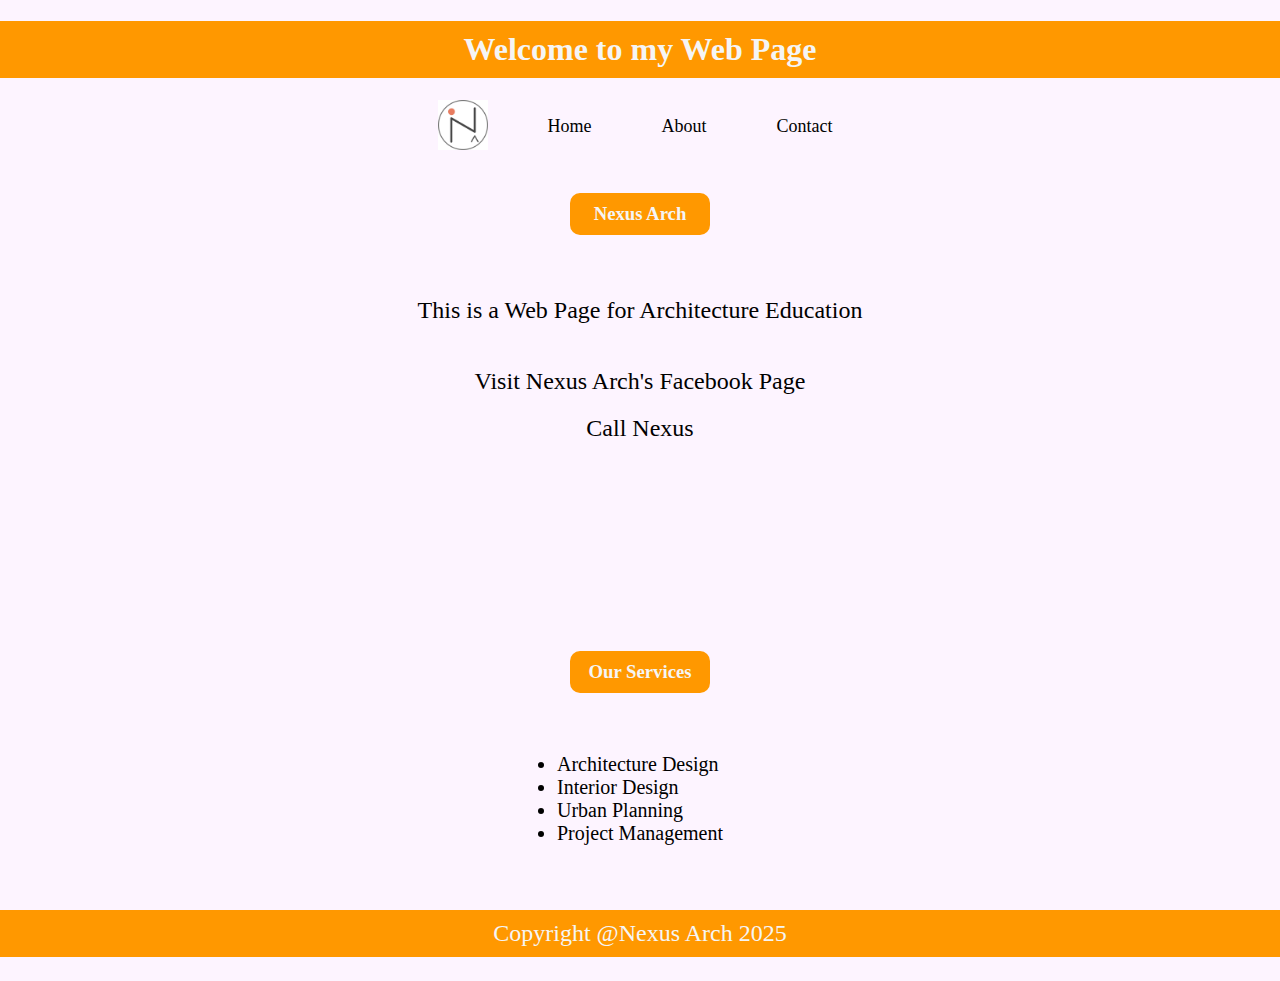
==== index.html @ c1f008e5 "Rename web.html to index.html" ====
<!DOCTYPE html>
<html lang="en">
<head>
    <meta charset="UTF-8">
    <meta name="viewport" content="width=device-width, initial-scale=1.0">
    <title>Nexus Arch's Webpage</title>
    <link rel="stylesheet" href="style.css">
</head>
<body>
    <header>
        <h1 class="header">Welcome to my Web Page</h1>
        <nav class="nav-link">
            <a href="index.html" target="_blank"><img width="50" height="50" src="img/nexus-logo.jpg" alt="Nexus's logo"></a>
            <a class="link-page" href="home.html">Home</a>
            <a class="link-page" href="about.html">About</a>
            <a class="link-page" href="contact.html">Contact</a>
        </nav>
    </header>
    <main>
        <section class="section">
            <h3>Nexus Arch</h3>
            <p>This is a Web Page for Architecture Education</p>
            <a class="link" href="https://www.facebook.com/nexusarchrm" target="_blank" rel="noopener noreferrer">Visit Nexus Arch's Facebook Page</a>
            <a class="link" href="tel:012345678">Call Nexus</a>
            <iframe src="https://www.facebook.com/plugins/page.php?href=https%3A%2F%2Fwww.facebook.com%2Fnexusarchrm&tabs&width=340&height=130&small_header=false&adapt_container_width=true&hide_cover=false&show_facepile=false&appId" width="340" height="130" style="border:none;overflow:hidden" scrolling="no" frameborder="0" allowfullscreen="true" allow="autoplay; clipboard-write; encrypted-media; picture-in-picture; web-share"></iframe>
        </section>
        <section class="section">
            <h3>Our Services</h3>
            <ul>
                <li>Architecture Design</li>
                <li>Interior Design</li>
                <li>Urban Planning</li>
                <li>Project Management</li>
            </ul>
        </section>
    </main>
    <footer>
        <p class="footer">Copyright @Nexus Arch 2025</p>
    </footer>
</body>
</html>
---- style.css ----
* {
    background-color: #fdf4ff;
}

body {
    margin: 0;
}

.nav-link {
    display: flex;
    justify-content: center;
    gap: 50px;
    border-radius: 4px;
    cursor: pointer;
    align-items: center;
    justify-items: center;
}

.header {
    background-color: #ff9800;
    color: whitesmoke;
    padding: 10px 0;
    text-align: center;
}

.link-page {
    color: black;
    text-decoration: none;
    padding: 10px 10px;
    border-radius: 4px;
    cursor: pointer;
    font-size: 18px;
}

.link-page:hover {
    background-color: #ff9800;
    color: whitesmoke;
}

.section {
    display: grid;
    justify-content: center;
    align-items: center;
    justify-items: center;
    gap: 20px;
    padding: 20px;
}

h3 {
    background-color: #ff9800;
    color: whitesmoke;
    padding: 10px 10px;
    width: 120px;
    text-align: center;
    border-radius: 10px;
}

h3:hover {
    background-color: #ff9800;
    width: 300px;
}

.link {
    font-size: 24px;
    color: black;
    text-decoration: none;
}

.link:hover {
    color: #ff9800;
    text-decoration: underline;
}

p {
    font-size: 24px;
}

ul {
    list-style-type: inherit;
    padding: 5px;
}

li {
    font-size: 20px;
}

.footer {
    background-color: #ff9800;
    color: whitesmoke;
    padding: 10px 0;
    text-align: center;
}
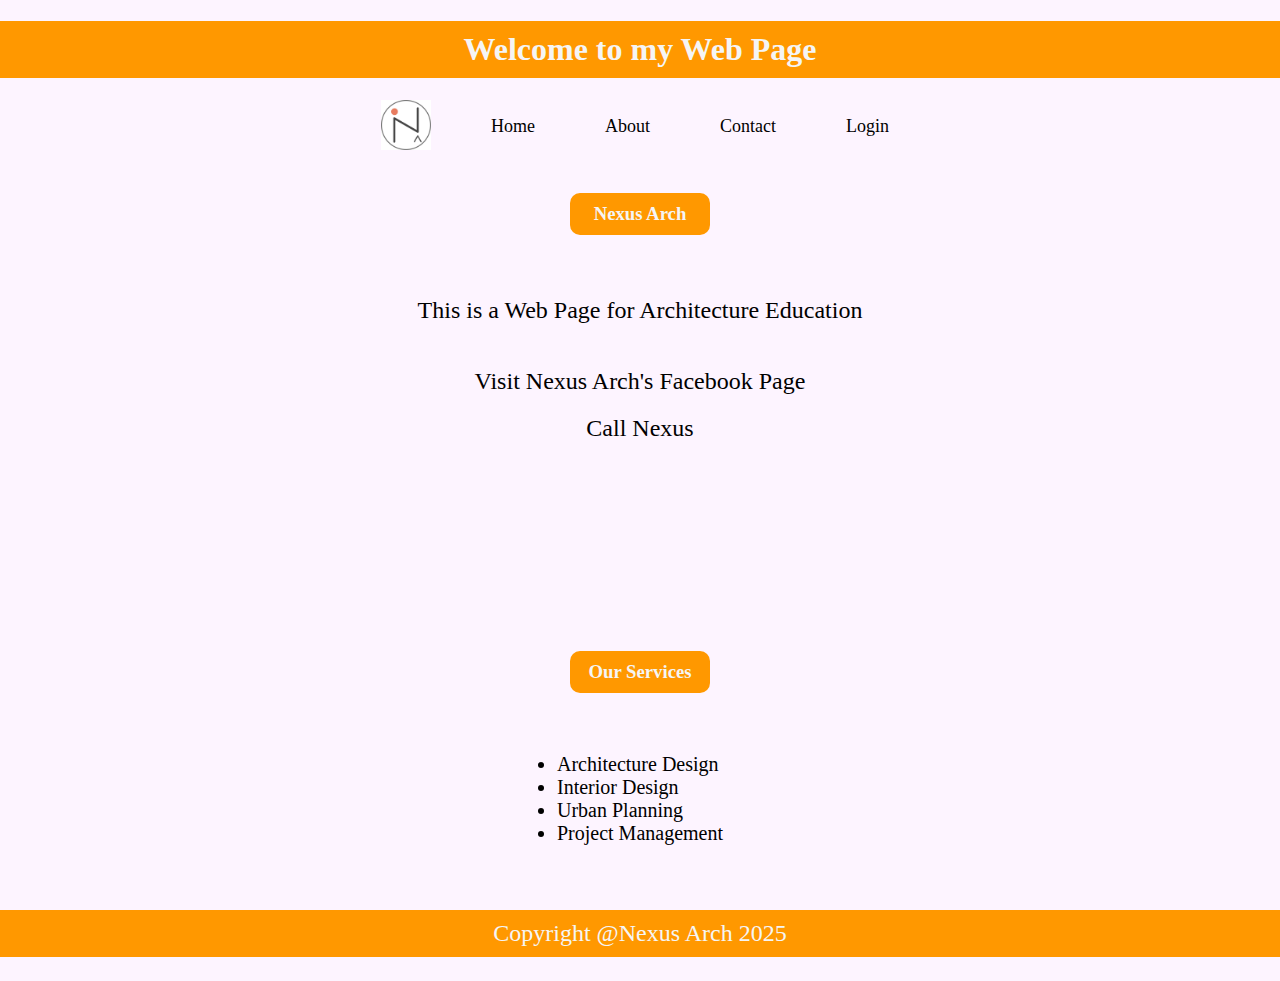
==== commit 9dcd21ff: "Add Login and Signup Function's button" ====
--- a/index.html
+++ b/index.html
@@ -14,6 +14,7 @@
             <a class="link-page" href="home.html">Home</a>
             <a class="link-page" href="about.html">About</a>
             <a class="link-page" href="contact.html">Contact</a>
+            <a class="link-page" href="login.html">Login</a>
         </nav>
     </header>
     <main>
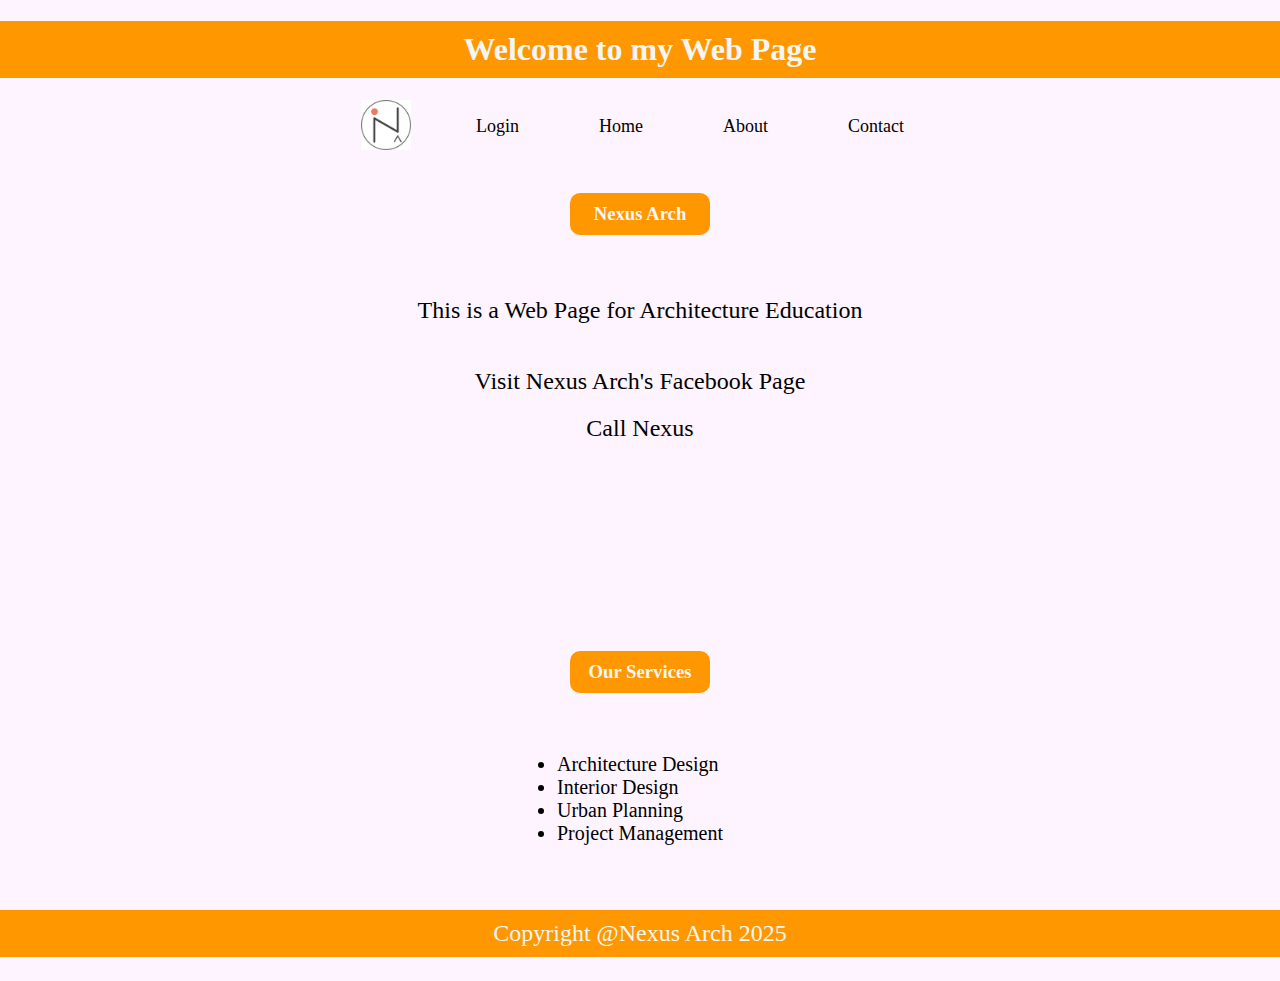
==== commit 75dbc63d: "Move login button to the left side" ====
--- a/index.html
+++ b/index.html
@@ -11,10 +11,10 @@
         <h1 class="header">Welcome to my Web Page</h1>
         <nav class="nav-link">
             <a href="index.html" target="_blank"><img width="50" height="50" src="img/nexus-logo.jpg" alt="Nexus's logo"></a>
+            <a class="link-page" href="login.html">Login</a>
             <a class="link-page" href="home.html">Home</a>
             <a class="link-page" href="about.html">About</a>
             <a class="link-page" href="contact.html">Contact</a>
-            <a class="link-page" href="login.html">Login</a>
         </nav>
     </header>
     <main>
--- a/style.css
+++ b/style.css
@@ -10,10 +10,7 @@
     display: flex;
     justify-content: center;
     gap: 50px;
-    border-radius: 4px;
-    cursor: pointer;
     align-items: center;
-    justify-items: center;
 }
 
 .header {
@@ -26,7 +23,7 @@
 .link-page {
     color: black;
     text-decoration: none;
-    padding: 10px 10px;
+    padding: 15px;
     border-radius: 4px;
     cursor: pointer;
     font-size: 18px;
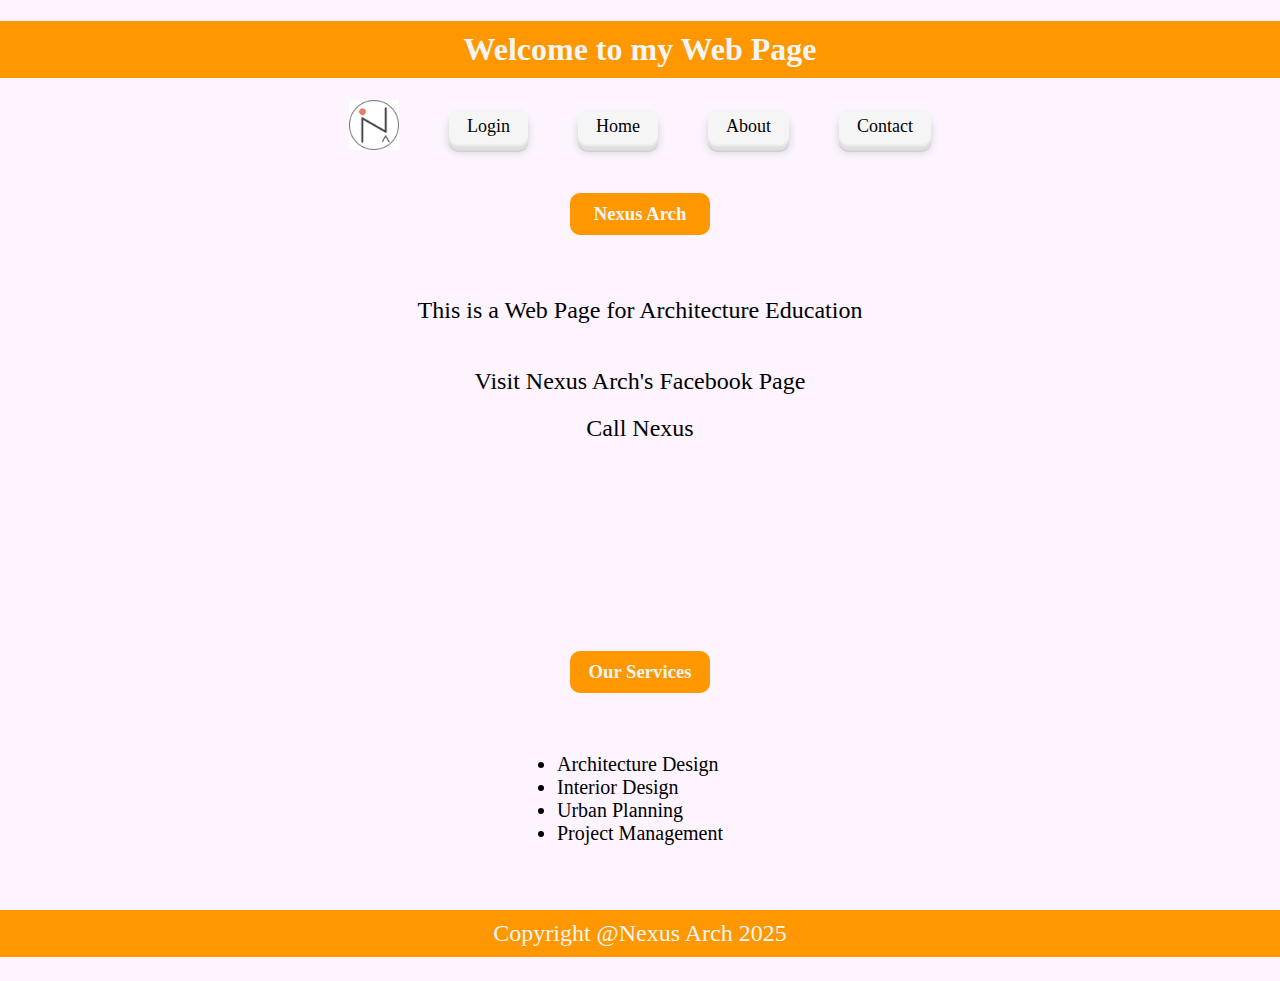
==== commit a69d529d: "Add style to button bar" ====
--- a/index.html
+++ b/index.html
@@ -11,7 +11,7 @@
         <h1 class="header">Welcome to my Web Page</h1>
         <nav class="nav-link">
             <a href="index.html" target="_blank"><img width="50" height="50" src="img/nexus-logo.jpg" alt="Nexus's logo"></a>
-            <a class="link-page" href="login.html">Login</a>
+            <a id="login-button" class="link-page" href="login.html">Login</a>
             <a class="link-page" href="home.html">Home</a>
             <a class="link-page" href="about.html">About</a>
             <a class="link-page" href="contact.html">Contact</a>
--- a/style.css
+++ b/style.css
@@ -26,12 +26,29 @@
     padding: 15px;
     border-radius: 4px;
     cursor: pointer;
+    font: inherit;
+    background-color: whitesmoke;
+    border-radius: 0.5em;
     font-size: 18px;
+    padding: 0.375em 1em;
+    text-shadow: 0 0.0625em 0 #fff;
+    box-shadow: inset 0 0.0625em 0 0 #f4f4f4, 0 0.0625em 0 0 #efefef,
+        0 0.125em 0 0 #ececec, 0 0.25em 0 0 #e0e0e0, 0 0.3125em 0 0 #dedede,
+        0 0.375em 0 0 #dcdcdc, 0 0.425em 0 0 #cacaca, 0 0.425em 0.5em 0 #cecece;
+    transition: 0.15s ease;
+    cursor: pointer;
+}
+
+button:active {
+    translate: 0 0.225em;
+    box-shadow: inset 0 0.03em 0 0 #f4f4f4, 0 0.03em 0 0 #efefef,
+        0 0.0625em 0 0 #ececec, 0 0.125em 0 0 #e0e0e0, 0 0.125em 0 0 #dedede,
+        0 0.2em 0 0 #dcdcdc, 0 0.225em 0 0 #cacaca, 0 0.225em 0.375em 0 #cecece;
 }
 
 .link-page:hover {
+    color: white;
     background-color: #ff9800;
-    color: whitesmoke;
 }
 
 .section {
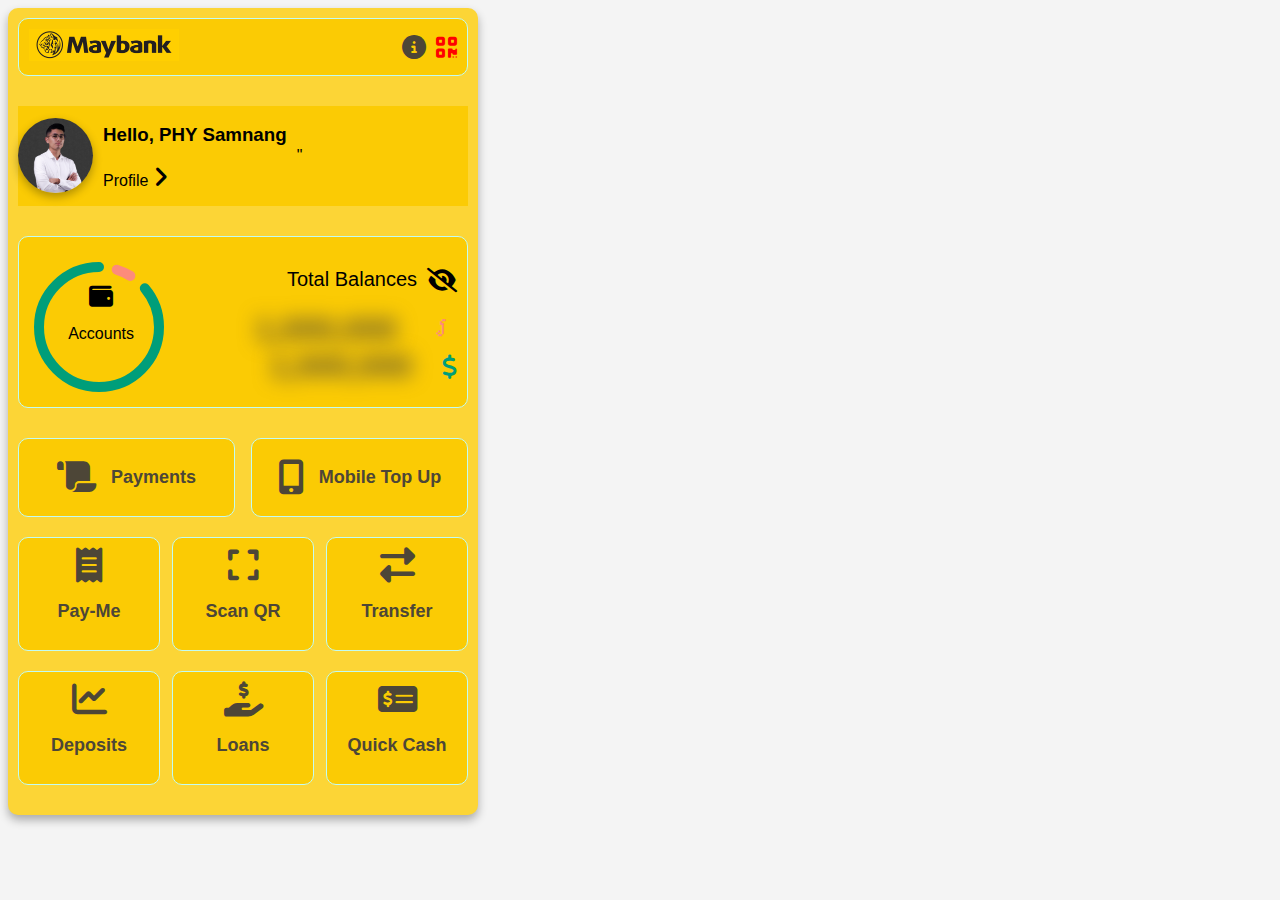
==== commit f7e7025a: "Create first draft of Banking Webpage UI Design" ====
--- a/index.html
+++ b/index.html
@@ -3,40 +3,91 @@
 <head>
     <meta charset="UTF-8">
     <meta name="viewport" content="width=device-width, initial-scale=1.0">
-    <title>Nexus Arch's Webpage</title>
-    <link rel="stylesheet" href="style.css">
+    <title>Maybank App UI</title>
+    <link rel="stylesheet" href="styles.css">
+    <link rel="stylesheet" href="https://cdnjs.cloudflare.com/ajax/libs/font-awesome/6.7.2/css/all.min.css">
 </head>
 <body>
-    <header>
-        <h1 class="header">Welcome to my Web Page</h1>
-        <nav class="nav-link">
-            <a href="index.html" target="_blank"><img width="50" height="50" src="img/nexus-logo.jpg" alt="Nexus's logo"></a>
-            <a id="login-button" class="link-page" href="login.html">Login</a>
-            <a class="link-page" href="home.html">Home</a>
-            <a class="link-page" href="about.html">About</a>
-            <a class="link-page" href="contact.html">Contact</a>
-        </nav>
-    </header>
-    <main>
-        <section class="section">
-            <h3>Nexus Arch</h3>
-            <p>This is a Web Page for Architecture Education</p>
-            <a class="link" href="https://www.facebook.com/nexusarchrm" target="_blank" rel="noopener noreferrer">Visit Nexus Arch's Facebook Page</a>
-            <a class="link" href="tel:012345678">Call Nexus</a>
-            <iframe src="https://www.facebook.com/plugins/page.php?href=https%3A%2F%2Fwww.facebook.com%2Fnexusarchrm&tabs&width=340&height=130&small_header=false&adapt_container_width=true&hide_cover=false&show_facepile=false&appId" width="340" height="130" style="border:none;overflow:hidden" scrolling="no" frameborder="0" allowfullscreen="true" allow="autoplay; clipboard-write; encrypted-media; picture-in-picture; web-share"></iframe>
-        </section>
-        <section class="section">
-            <h3>Our Services</h3>
-            <ul>
-                <li>Architecture Design</li>
-                <li>Interior Design</li>
-                <li>Urban Planning</li>
-                <li>Project Management</li>
-            </ul>
-        </section>
-    </main>
-    <footer>
-        <p class="footer">Copyright @Nexus Arch 2025</p>
-    </footer>
+    <div class="container">
+        <div class="header">
+            <div class="logo"><img class="logo" src="icon/maybank-logo-png-transparent.png" alt="Maybank Logo"></div>
+            <div class="info">
+                <i class="fa-solid fa-circle-info" style="color: #4d4637"></i>
+                <i class="fa-solid fa-qrcode" style="color: red;"></i>
+            </div>
+        </div>
+        <div class="profile">
+            <div class="profile-img"></div>
+            <div class="profile-info">
+                <h3>Hello, PHY Samnang</h3>
+                <p>Profile <i class="fa-solid fa-angle-right"></i></p>
+            </div>"
+        </div>
+        <div class="acc-balance">
+            <div class="acc">
+                <svg class="progress-ring" width="150" height="150">
+                    <circle class="progress-ring-bg" cx="70" cy="70" r="60"></circle>
+                    <circle class="progress-ring-progress" cx="70" cy="70" r="60"></circle>
+                    <circle class="progress-ring-accent" cx="70" cy="70" r="60"></circle>
+                </svg>
+                <div class="progress-content">
+                    <i class="fa-solid fa-wallet"></i>
+                    <p class="acc-text">Accounts</p>
+                </div>
+            </div>
+            <div class="balance">
+                <div class="total">
+                    <p class="balance-text">Total Balances</p>
+                    <i class="fa-solid fa-eye-slash"></i>
+                </div>
+                <div class="khr">
+                    <p class="balance-blur">1,000,000</p>
+                    <p class="riels">រ</p>
+                </div>
+                <div class="usd">
+                    <p class="balance-blur">1,000,000</p>
+                    <i class="fa-solid fa-dollar-sign"></i>
+                </div>
+            </div>
+        </div>
+        <div class="service">
+            <div class="item">
+                <i class="icon fa-solid fa-scroll"></i>
+                <p class="element">Payments</p>
+            </div>
+            <div class="item">
+                <i class="icon fa-solid fa-mobile-screen-button"></i>
+                <p class="element">Mobile Top Up</p>
+            </div>
+        </div>
+        <div class="service">
+            <div class="items">
+                <i class="icon fa-solid fa-receipt"></i>
+                <p class="element">Pay-Me</p>
+            </div>
+            <div class="items">
+                <i class="icon fa-solid fa-expand"></i>
+                <p class="element">Scan QR</p>
+            </div>
+            <div class="items">
+                <i class="icon fa-solid fa-right-left"></i>
+                <p class="element">Transfer</p>
+            </div>
+        </div>
+        <div class="service">
+            <div class="items">
+                <i class="icon fa-solid fa-chart-line"></i>
+                <p class="element">Deposits</p>
+            </div>
+            <div class="items">
+                <i class="icon fa-solid fa-hand-holding-dollar"></i>
+                <p class="element">Loans</p>
+            </div>
+            <div class="items">
+                <i class="icon fa-solid fa-money-check-dollar"></i>
+                <p class="element">Quick Cash</p>
+            </div>
+        </div>
+    </div>
 </body>
 </html>--- a/styles.css
+++ b/styles.css
@@ -0,0 +1,222 @@
+body {
+    font-family: Arial, sans-serif;
+    background: #f4f4f4;
+}
+
+.container {
+    display: flex;
+    flex-direction: column;
+    background: #fcd536;
+    padding: 10px;
+    border-radius: 10px;
+    box-shadow: 0 5px 10px rgba(0, 0, 0, 0.3);
+    width: 450px;
+
+}
+
+.header {
+    display: flex;
+    justify-content: space-between;
+    align-items: center;
+    border-radius: 10px;
+    background-color: #fbcb04;
+    border: 1px solid #c2fcf3;
+    padding: 10px;
+    margin-bottom: 30px;
+}
+
+.logo {
+    width: 150px;
+}
+
+.info {
+    font-size: 20px;
+    display: flex;
+    gap: 10px;
+}
+
+.profile {
+    display: flex;
+    flex-direction: flex-start;
+    align-items: center;
+    gap: 10px;
+    margin-bottom: 30px;
+    background-color: #fbcb04;
+}
+
+.profile-img {
+    background-image: url(icon/PF.jpg);
+    background-size: cover;
+    background-repeat: no-repeat;
+    display: inline-block;
+    padding: 30px;
+    border-radius: 50%;
+    width: 15px;
+    height: 15px;
+    cursor: pointer;
+    box-shadow: 0px 4px 10px rgba(0, 0, 0, 0.3);
+    transition: transform 0.2sease-in-out;
+}
+
+.acc-balance {
+    display: flex;
+    justify-content: space-between;
+    align-items: center;
+    border-radius: 10px;
+    background-color: #fbcb04;
+    border: 1px solid #c2fcf3;
+    padding: 10px;
+    margin-bottom: 30px;
+}
+
+.acc {
+    position: relative;
+    width: 150px;
+    height: 150px;
+    display: flex;
+    align-items: center;
+    justify-content: center;
+}
+
+.progress-ring {
+    position: absolute;
+    top: 0;
+    left: 0;
+    transform: rotate(-90deg);
+}
+
+.progress-ring-bg {
+    fill: none;
+    stroke-width: 10;
+}
+
+.progress-ring-progress {
+    fill: none;
+    stroke: #009e7a;
+    stroke-width: 10;
+    stroke-dasharray: 326 57;
+    stroke-dashoffset: 1480;
+    stroke-linecap: round;
+}
+
+.progress-ring-accent {
+    fill: none;
+    stroke: #fd8b7b;
+    stroke-width: 10;
+    stroke-dasharray: 15 376.99;
+    stroke-dashoffset: -18;
+    stroke-linecap: round;
+}
+
+.progress-content {
+    position: absolute;
+    text-align: center;
+    right: 45px;
+}
+
+.balance {
+    display: flex;
+    flex-direction: column;
+    margin-bottom: 10px;
+}
+
+.total {
+    display: flex;
+    justify-content: flex-end;
+    align-items: center;
+    gap: 10px;
+}
+
+.khr {
+    display: flex;
+    justify-content: flex-end;
+    gap: 30px;
+}
+
+.usd {
+    display: flex;
+    justify-content: flex-end;
+    align-items: center;
+    gap: 30px;
+}
+
+.riels {
+    font-size: 30px;
+    color: #fd8b7b;
+    font-family: "Koh Santepheap", sans-serif;
+    margin: 0;
+}
+
+.fa-dollar-sign {
+    font-size: 20px;
+    color: #009e7a;
+}
+
+p {
+    display: block;
+    margin-block-start: 1em;
+    margin-block-end: 1em;
+    margin-inline-start: 0px;
+    margin-inline-end: 0px;
+    unicode-bidi: isolate;
+}
+
+.fa-solid {
+    font-size: 24px;
+}
+
+.balance-text {
+    font-size: 20px;
+    font-style: bold;
+}
+
+.balance-blur {
+    color: #4d4637;
+    font-family: "Nunito", sans-serif;
+    font-size: 32px;
+    font-weight: bold;
+    filter: blur(10px);
+    margin: 0;
+}
+
+.service {
+    display: flex;
+    justify-content: space-between;
+    align-items: center;
+    margin-bottom: 20px;
+}
+
+.item {
+    display: flex;
+    gap: 15px;
+    align-items: center;
+    justify-content: center;
+    background-color: #fbcb04;
+    border: 1px solid #c2fcf3;
+    border-radius: 10px;
+    width: 195px;
+    padding: 10px;
+}
+
+.items {
+    display: flex;
+    flex-direction: column;
+    justify-content: center;
+    align-items: center;
+    background-color: #fbcb04;
+    border: 1px solid #c2fcf3;
+    border-radius: 10px;
+    width: 120px;
+    padding: 10px;
+}
+
+.icon {
+    font-size: 35px;
+    color: #4d4637;
+}
+
+.element {
+    color: #4d4637;
+    font-size: 18px;
+    font-weight: bold;
+}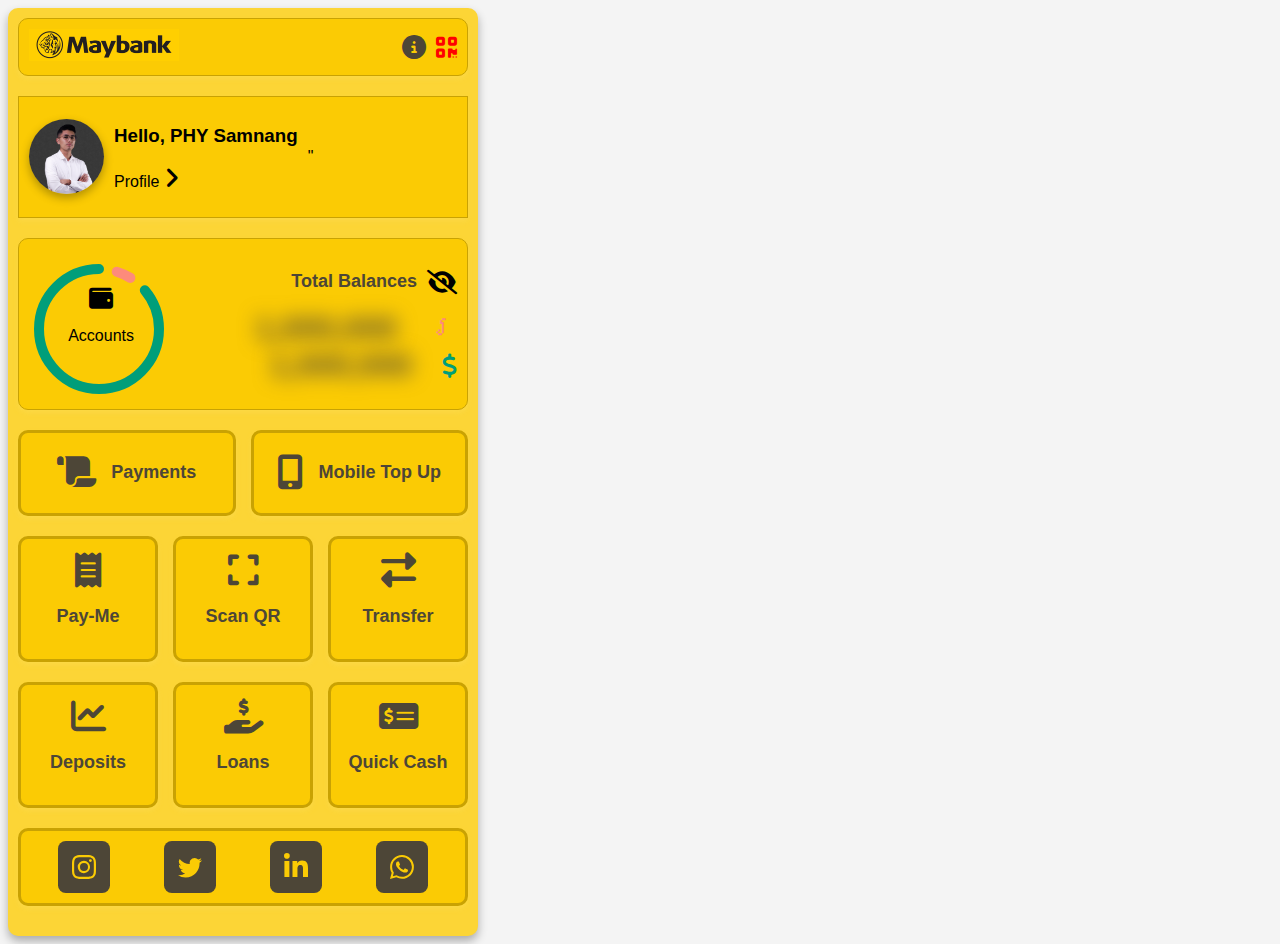
==== commit 2eb361f5: "Add some styles and features" ====
--- a/index.html
+++ b/index.html
@@ -1,5 +1,6 @@
 <!DOCTYPE html>
 <html lang="en">
+
 <head>
     <meta charset="UTF-8">
     <meta name="viewport" content="width=device-width, initial-scale=1.0">
@@ -7,6 +8,7 @@
     <link rel="stylesheet" href="styles.css">
     <link rel="stylesheet" href="https://cdnjs.cloudflare.com/ajax/libs/font-awesome/6.7.2/css/all.min.css">
 </head>
+
 <body>
     <div class="container">
         <div class="header">
@@ -37,7 +39,7 @@
             </div>
             <div class="balance">
                 <div class="total">
-                    <p class="balance-text">Total Balances</p>
+                    <p class="element">Total Balances</p>
                     <i class="fa-solid fa-eye-slash"></i>
                 </div>
                 <div class="khr">
@@ -50,44 +52,78 @@
                 </div>
             </div>
         </div>
-        <div class="service">
-            <div class="item">
+        <div class="cards">
+            <div class="card" id="row">
                 <i class="icon fa-solid fa-scroll"></i>
                 <p class="element">Payments</p>
             </div>
-            <div class="item">
+            <div class="card" id="row">
                 <i class="icon fa-solid fa-mobile-screen-button"></i>
                 <p class="element">Mobile Top Up</p>
             </div>
         </div>
-        <div class="service">
-            <div class="items">
+        <div class="cards">
+            <div class="card">
                 <i class="icon fa-solid fa-receipt"></i>
                 <p class="element">Pay-Me</p>
             </div>
-            <div class="items">
+            <div class="card">
                 <i class="icon fa-solid fa-expand"></i>
                 <p class="element">Scan QR</p>
             </div>
-            <div class="items">
+            <div class="card">
                 <i class="icon fa-solid fa-right-left"></i>
                 <p class="element">Transfer</p>
             </div>
         </div>
-        <div class="service">
-            <div class="items">
+        <div class="cards">
+            <div class="card">
                 <i class="icon fa-solid fa-chart-line"></i>
                 <p class="element">Deposits</p>
             </div>
-            <div class="items">
+            <div class="card">
                 <i class="icon fa-solid fa-hand-holding-dollar"></i>
                 <p class="element">Loans</p>
             </div>
-            <div class="items">
+            <div class="card">
                 <i class="icon fa-solid fa-money-check-dollar"></i>
                 <p class="element">Quick Cash</p>
             </div>
         </div>
+        
+        <div class="social">
+            <a href="#" class="socialContainer containerOne">
+                <svg class="socialSvg instagramSvg" viewBox="0 0 16 16">
+                    <path
+                        d="M8 0C5.829 0 5.556.01 4.703.048 3.85.088 3.269.222 2.76.42a3.917 3.917 0 0 0-1.417.923A3.927 3.927 0 0 0 .42 2.76C.222 3.268.087 3.85.048 4.7.01 5.555 0 5.827 0 8.001c0 2.172.01 2.444.048 3.297.04.852.174 1.433.372 1.942.205.526.478.972.923 1.417.444.445.89.719 1.416.923.51.198 1.09.333 1.942.372C5.555 15.99 5.827 16 8 16s2.444-.01 3.298-.048c.851-.04 1.434-.174 1.943-.372a3.916 3.916 0 0 0 1.416-.923c.445-.445.718-.891.923-1.417.197-.509.332-1.09.372-1.942C15.99 10.445 16 10.173 16 8s-.01-2.445-.048-3.299c-.04-.851-.175-1.433-.372-1.941a3.926 3.926 0 0 0-.923-1.417A3.911 3.911 0 0 0 13.24.42c-.51-.198-1.092-.333-1.943-.372C10.443.01 10.172 0 7.998 0h.003zm-.717 1.442h.718c2.136 0 2.389.007 3.232.046.78.035 1.204.166 1.486.275.373.145.64.319.92.599.28.28.453.546.598.92.11.281.24.705.275 1.485.039.843.047 1.096.047 3.231s-.008 2.389-.047 3.232c-.035.78-.166 1.203-.275 1.485a2.47 2.47 0 0 1-.599.919c-.28.28-.546.453-.92.598-.28.11-.704.24-1.485.276-.843.038-1.096.047-3.232.047s-2.39-.009-3.233-.047c-.78-.036-1.203-.166-1.485-.276a2.478 2.478 0 0 1-.92-.598 2.48 2.48 0 0 1-.6-.92c-.109-.281-.24-.705-.275-1.485-.038-.843-.046-1.096-.046-3.233 0-2.136.008-2.388.046-3.231.036-.78.166-1.204.276-1.486.145-.373.319-.64.599-.92.28-.28.546-.453.92-.598.282-.11.705-.24 1.485-.276.738-.034 1.024-.044 2.515-.045v.002zm4.988 1.328a.96.96 0 1 0 0 1.92.96.96 0 0 0 0-1.92zm-4.27 1.122a4.109 4.109 0 1 0 0 8.217 4.109 4.109 0 0 0 0-8.217zm0 1.441a2.667 2.667 0 1 1 0 5.334 2.667 2.667 0 0 1 0-5.334z">
+                    </path>
+                </svg>
+            </a>
+
+            <a href="#" class="socialContainer containerTwo">
+                <svg class="socialSvg twitterSvg" viewBox="0 0 16 16">
+                    <path
+                        d="M5.026 15c6.038 0 9.341-5.003 9.341-9.334 0-.14 0-.282-.006-.422A6.685 6.685 0 0 0 16 3.542a6.658 6.658 0 0 1-1.889.518 3.301 3.301 0 0 0 1.447-1.817 6.533 6.533 0 0 1-2.087.793A3.286 3.286 0 0 0 7.875 6.03a9.325 9.325 0 0 1-6.767-3.429 3.289 3.289 0 0 0 1.018 4.382A3.323 3.323 0 0 1 .64 6.575v.045a3.288 3.288 0 0 0 2.632 3.218 3.203 3.203 0 0 1-.865.115 3.23 3.23 0 0 1-.614-.057 3.283 3.283 0 0 0 3.067 2.277A6.588 6.588 0 0 1 .78 13.58a6.32 6.32 0 0 1-.78-.045A9.344 9.344 0 0 0 5.026 15z">
+                    </path>
+                </svg> </a>
+
+            <a href="#" class="socialContainer containerThree">
+                <svg class="socialSvg linkdinSvg" viewBox="0 0 448 512">
+                    <path
+                        d="M100.28 448H7.4V148.9h92.88zM53.79 108.1C24.09 108.1 0 83.5 0 53.8a53.79 53.79 0 0 1 107.58 0c0 29.7-24.1 54.3-53.79 54.3zM447.9 448h-92.68V302.4c0-34.7-.7-79.2-48.29-79.2-48.29 0-55.69 37.7-55.69 76.7V448h-92.78V148.9h89.08v40.8h1.3c12.4-23.5 42.69-48.3 87.88-48.3 94 0 111.28 61.9 111.28 142.3V448z">
+                    </path>
+                </svg>
+            </a>
+
+            <a href="#" class="socialContainer containerFour">
+                <svg class="socialSvg whatsappSvg" viewBox="0 0 16 16">
+                    <path
+                        d="M13.601 2.326A7.854 7.854 0 0 0 7.994 0C3.627 0 .068 3.558.064 7.926c0 1.399.366 2.76 1.057 3.965L0 16l4.204-1.102a7.933 7.933 0 0 0 3.79.965h.004c4.368 0 7.926-3.558 7.93-7.93A7.898 7.898 0 0 0 13.6 2.326zM7.994 14.521a6.573 6.573 0 0 1-3.356-.92l-.24-.144-2.494.654.666-2.433-.156-.251a6.56 6.56 0 0 1-1.007-3.505c0-3.626 2.957-6.584 6.591-6.584a6.56 6.56 0 0 1 4.66 1.931 6.557 6.557 0 0 1 1.928 4.66c-.004 3.639-2.961 6.592-6.592 6.592zm3.615-4.934c-.197-.099-1.17-.578-1.353-.646-.182-.065-.315-.099-.445.099-.133.197-.513.646-.627.775-.114.133-.232.148-.43.05-.197-.1-.836-.308-1.592-.985-.59-.525-.985-1.175-1.103-1.372-.114-.198-.011-.304.088-.403.087-.088.197-.232.296-.346.1-.114.133-.198.198-.33.065-.134.034-.248-.015-.347-.05-.099-.445-1.076-.612-1.47-.16-.389-.323-.335-.445-.34-.114-.007-.247-.007-.38-.007a.729.729 0 0 0-.529.247c-.182.198-.691.677-.691 1.654 0 .977.71 1.916.81 2.049.098.133 1.394 2.132 3.383 2.992.47.205.84.326 1.129.418.475.152.904.129 1.246.08.38-.058 1.171-.48 1.338-.943.164-.464.164-.86.114-.943-.049-.084-.182-.133-.38-.232z">
+                    </path>
+                </svg>
+            </a>
+        </div>
     </div>
 </body>
+
 </html>--- a/styles.css
+++ b/styles.css
@@ -18,11 +18,13 @@
     display: flex;
     justify-content: space-between;
     align-items: center;
-    border-radius: 10px;
-    background-color: #fbcb04;
-    border: 1px solid #c2fcf3;
-    padding: 10px;
-    margin-bottom: 30px;
+    background-color: #fbcb04;
+    padding: 10px;
+    margin-bottom: 20px;
+    border-radius: 10px;
+    background-color: #fbcb04;
+    border: 1px solid #c9a203;
+    box-shadow: 0 3px 5px rgba(252, 219, 79, .6);
 }
 
 .logo {
@@ -40,8 +42,12 @@
     flex-direction: flex-start;
     align-items: center;
     gap: 10px;
-    margin-bottom: 30px;
-    background-color: #fbcb04;
+    margin-bottom: 20px;
+    background-color: #fbcb04;
+    background-color: #fbcb04;
+    border: 1px solid #c9a203;
+    box-shadow: 0 3px 5px rgba(252, 219, 79, .6);
+    padding: 10px;
 }
 
 .profile-img {
@@ -64,9 +70,11 @@
     align-items: center;
     border-radius: 10px;
     background-color: #fbcb04;
-    border: 1px solid #c2fcf3;
-    padding: 10px;
-    margin-bottom: 30px;
+    padding: 10px;
+    margin-bottom: 20px;
+    background-color: #fbcb04;
+    border: 1px solid #c9a203;
+    box-shadow: 0 3px 5px rgba(252, 219, 79, .6);
 }
 
 .acc {
@@ -165,11 +173,6 @@
     font-size: 24px;
 }
 
-.balance-text {
-    font-size: 20px;
-    font-style: bold;
-}
-
 .balance-blur {
     color: #4d4637;
     font-family: "Nunito", sans-serif;
@@ -179,37 +182,6 @@
     margin: 0;
 }
 
-.service {
-    display: flex;
-    justify-content: space-between;
-    align-items: center;
-    margin-bottom: 20px;
-}
-
-.item {
-    display: flex;
-    gap: 15px;
-    align-items: center;
-    justify-content: center;
-    background-color: #fbcb04;
-    border: 1px solid #c2fcf3;
-    border-radius: 10px;
-    width: 195px;
-    padding: 10px;
-}
-
-.items {
-    display: flex;
-    flex-direction: column;
-    justify-content: center;
-    align-items: center;
-    background-color: #fbcb04;
-    border: 1px solid #c2fcf3;
-    border-radius: 10px;
-    width: 120px;
-    padding: 10px;
-}
-
 .icon {
     font-size: 35px;
     color: #4d4637;
@@ -219,4 +191,134 @@
     color: #4d4637;
     font-size: 18px;
     font-weight: bold;
+}
+
+.cards {
+    display: flex;
+    flex-direction: row;
+    margin-bottom: 20px;
+    gap: 15px;
+}
+
+.cards .card {
+    display: flex;
+    align-items: center;
+    justify-content: center;
+    flex-direction: column;
+    text-align: center;
+    height: 100px;
+    width: 250px;
+    border-radius: 10px;
+    color: white;
+    cursor: pointer;
+    transition: 400ms;
+}
+
+.card {
+    padding: 10px;
+    background-color: #fbcb04;
+    border: 3px solid #c9a203;
+    box-shadow: 0 3px 5px rgba(252, 219, 79, .6);
+}
+
+#row {
+    display: flex;
+    flex-direction: row;
+    gap: 15px;
+    height: 60px;
+}
+
+.cards .card p.tip {
+    font-size: 1em;
+    font-weight: 700;
+}
+
+.cards .card:hover {
+    transform: scale(1.1, 1.1);
+}
+
+.cards:hover>.card:not(:hover) {
+    filter: blur(10px);
+    transform: scale(0.9, 0.9);
+}
+
+/* Footer */
+
+.social {
+    height: fit-content;
+    display: flex;
+    align-items: center;
+    justify-content: space-around;
+    margin-bottom: 20px;
+    border-radius: 10px;
+    padding: 10px;
+    background-color: #fbcb04;
+    border: 3px solid #c9a203;
+    box-shadow: 0 3px 5px rgba(252, 219, 79, .6);
+}
+
+/* for all social containers*/
+.socialContainer {
+    width: 52px;
+    height: 52px;
+    background-color: #4d4637;
+    display: flex;
+    align-items: center;
+    justify-content: center;
+    overflow: hidden;
+    transition-duration: .3s;
+    border-radius: 15%;
+}
+
+/* instagram*/
+.containerOne:hover {
+    background-color: #d62976;
+    transition-duration: .3s;
+}
+
+/* twitter*/
+.containerTwo:hover {
+    background-color: #00acee;
+    transition-duration: .3s;
+}
+
+/* linkdin*/
+.containerThree:hover {
+    background-color: #0072b1;
+    transition-duration: .3s;
+}
+
+/* Whatsapp*/
+.containerFour:hover {
+    background-color: #128C7E;
+    transition-duration: .3s;
+}
+
+.socialContainer:active {
+    transform: scale(0.9);
+    transition-duration: .3s;
+}
+
+.socialSvg {
+    width: 24px;
+}
+
+.socialSvg path {
+    fill: #fbcb04;
+}
+
+.socialContainer:hover .socialSvg {
+    animation: slide-in-top 0.3s both;
+}
+
+@keyframes slide-in-top {
+    0% {
+        transform: translateY(-50px);
+        opacity: 0;
+    }
+
+    100% {
+        transform: translateY(0);
+        opacity: 1;
+    }
 }